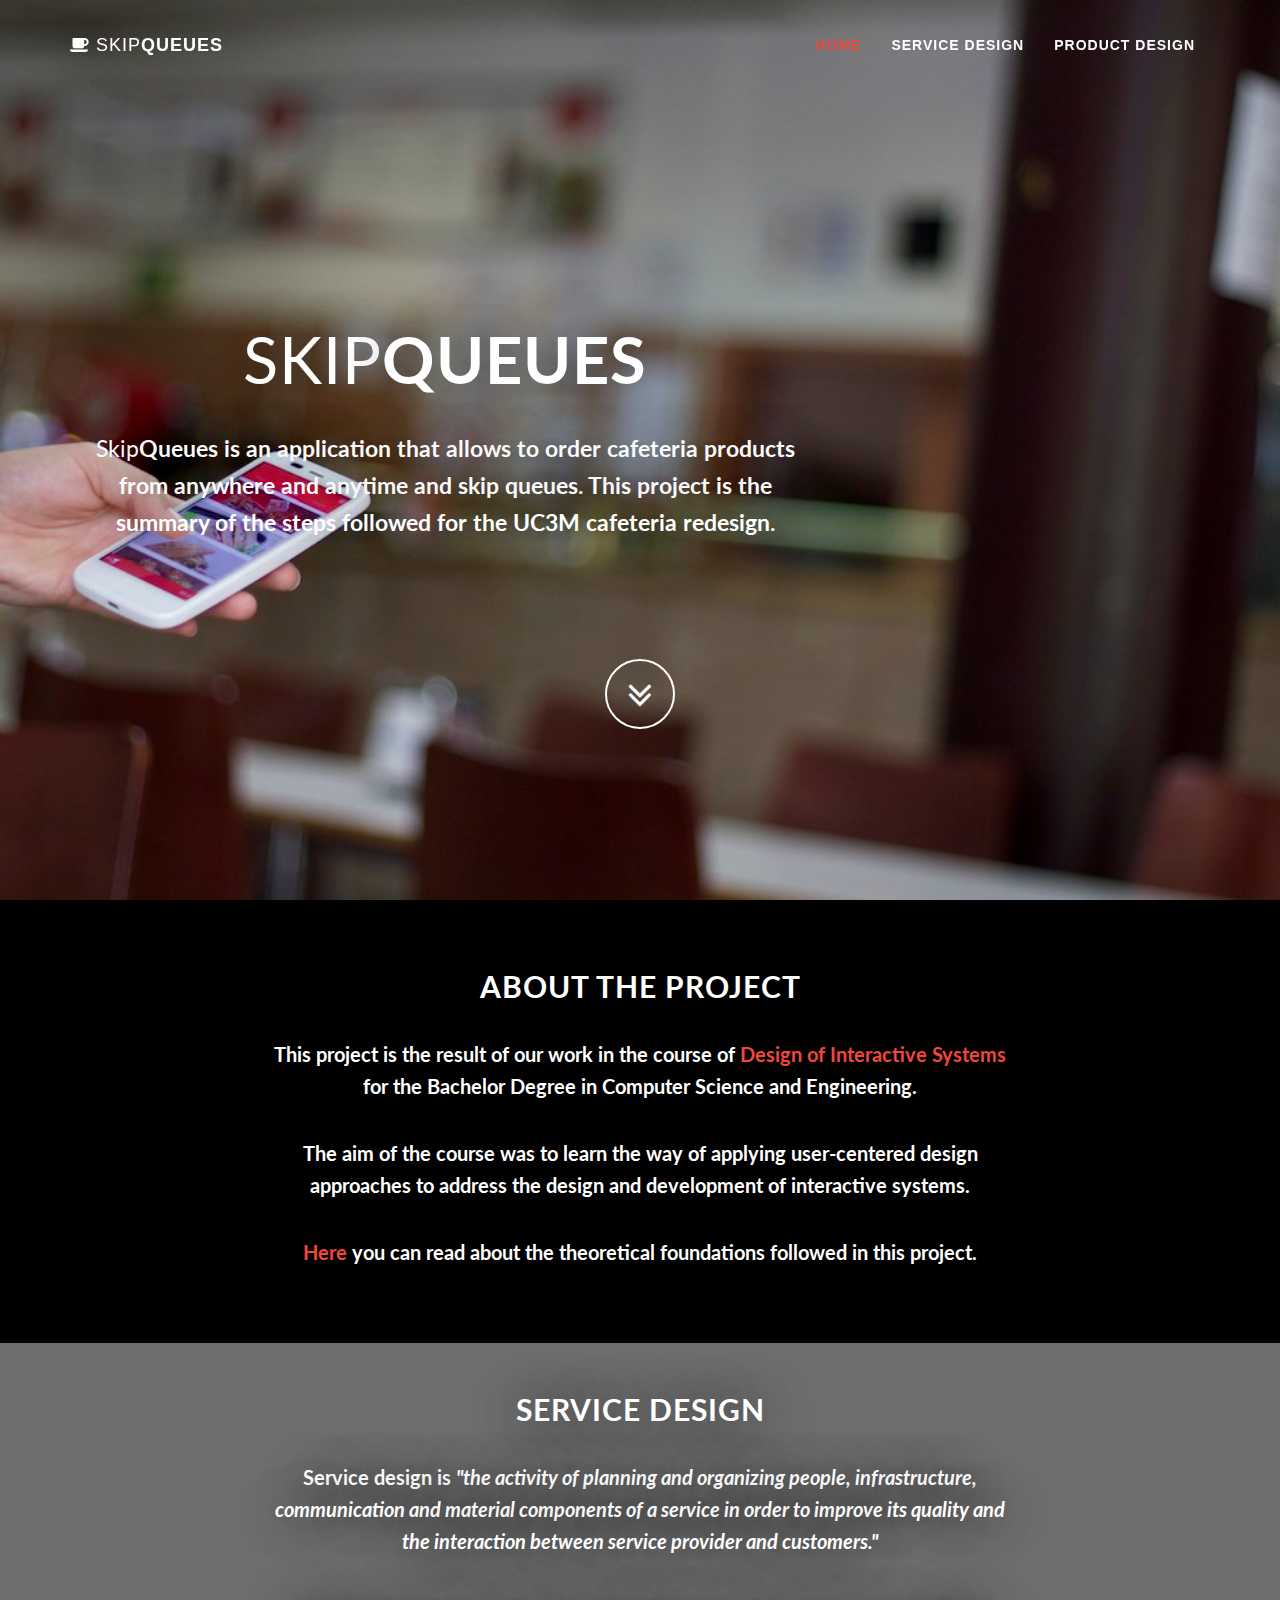
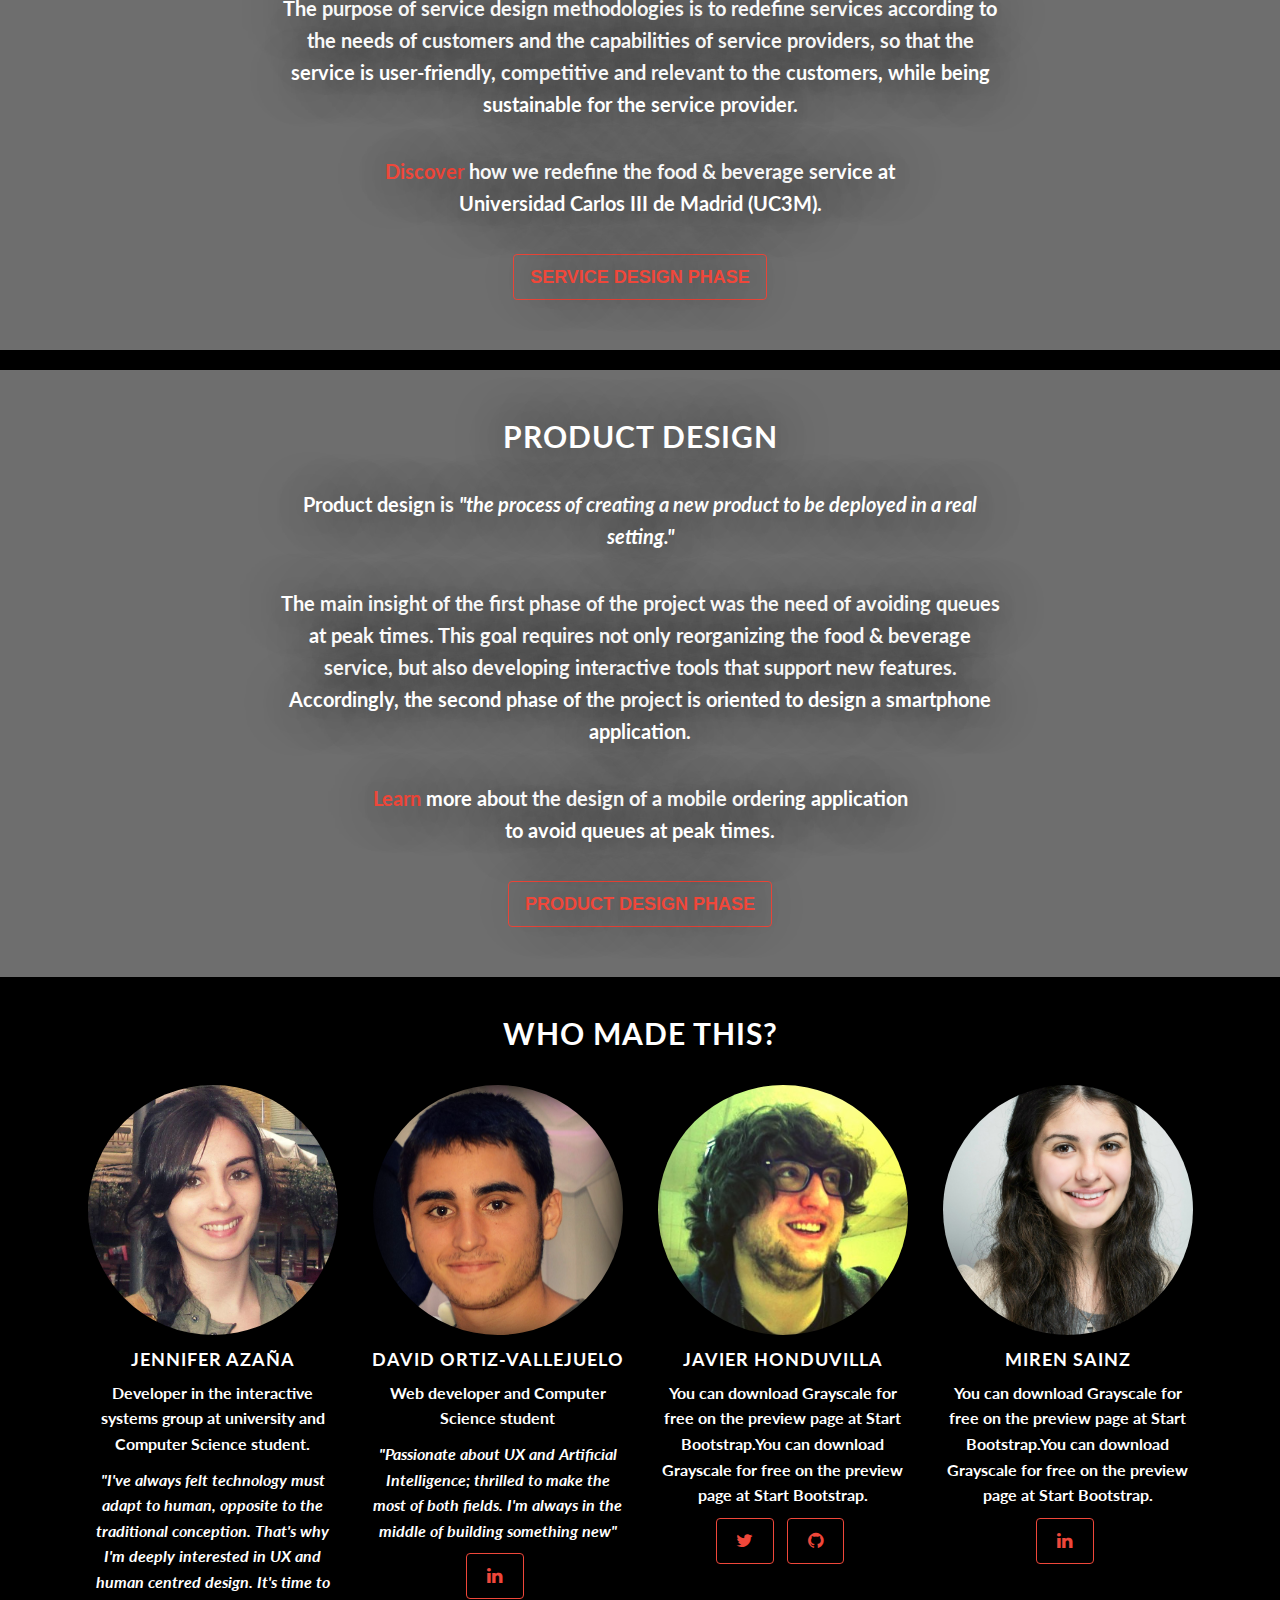
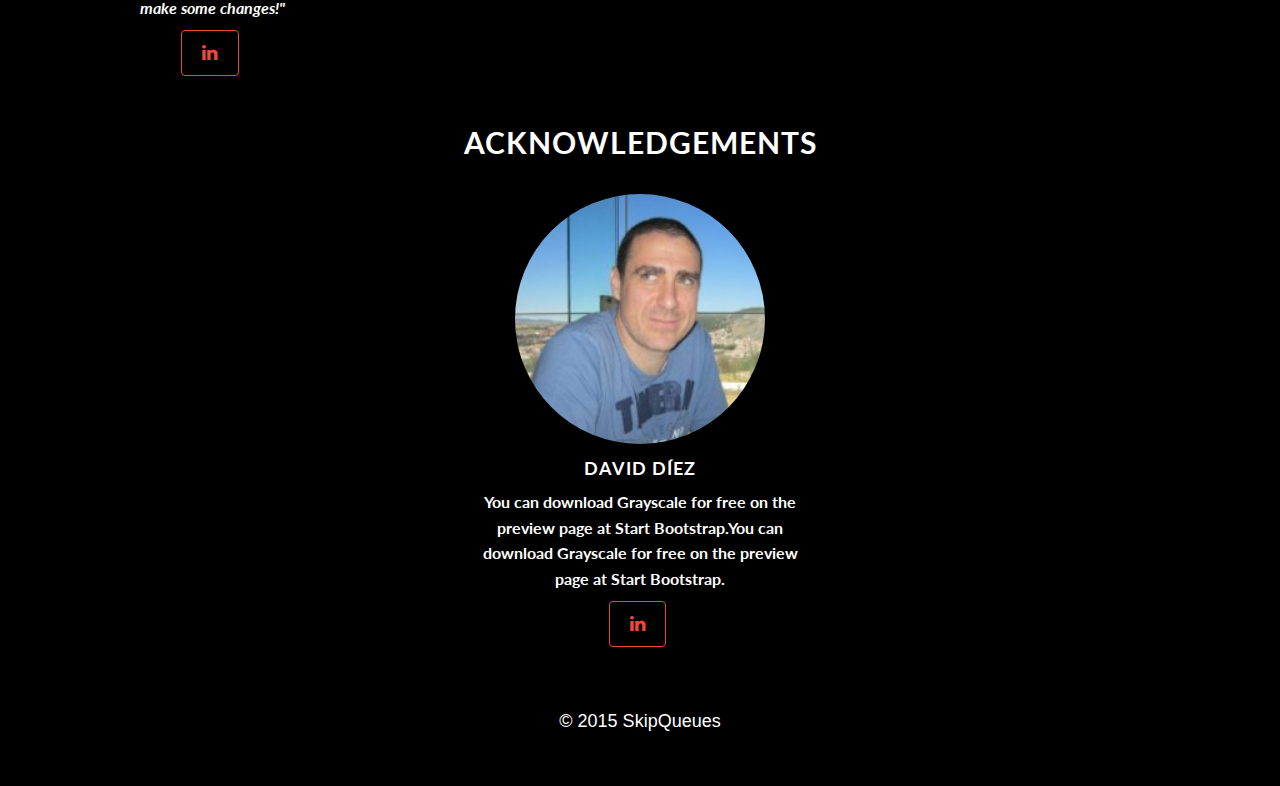
==== index.html @ c4e01fd3 "First commit" ====
<!DOCTYPE html>
<html lang="en">
    <head>
        <meta charset="utf-8">
        <meta http-equiv="X-UA-Compatible" content="IE=edge">
        <meta name="viewport" content="width=device-width, initial-scale=1">
        <meta name="description" content="">
        <meta name="author" content="">
    
        <title>SkipQueues</title>
        <link rel="shortcut icon" type="image/x-icon" href="./img/coffee.ico" />
        <!-- Bootstrap Core CSS -->
        <link href="css/bootstrap.min.css" rel="stylesheet">
        <!-- Custom CSS -->
        <link href="css/grayscale.css" rel="stylesheet">
        <!-- Custom Fonts -->
        <link href="font-awesome/css/font-awesome.min.css" rel="stylesheet" type="text/css">
        
        <link href="http://fonts.googleapis.com/css?family=Lato:300,400,700,300italic,400italic,700italic" rel="stylesheet" type="text/css">
    
        <!-- HTML5 Shim and Respond.js IE8 support of HTML5 elements and media queries -->
        <!-- WARNING: Respond.js doesn't work if you view the page via file:// -->
        <!--[if lt IE 9]>
            <script src="https://oss.maxcdn.com/libs/html5shiv/3.7.0/html5shiv.js"></script>
            <script src="https://oss.maxcdn.com/libs/respond.js/1.4.2/respond.min.js"></script>
        <![endif]-->
    </head>

    <body id="page-top" data-spy="scroll" data-target=".navbar-fixed-top">
    
        <!-- Navigation -->
        <nav class="navbar navbar-custom navbar-fixed-top" role="navigation">
            <div class="container">
                <div class="navbar-header">
                    <button type="button" class="navbar-toggle" data-toggle="collapse" data-target=".navbar-main-collapse">
                        <i class="fa fa-bars"></i>
                    </button>
                    <a class="navbar-brand page-scroll" href="#page-top">
                        <i class="fa fa-coffee"></i>  <span class="light">Skip</span>Queues
                    </a>
                </div>
    
                <!-- Collect the nav links, forms, and other content for toggling -->
                <div class="collapse navbar-collapse navbar-right navbar-main-collapse">
                    <ul class="nav navbar-nav">
                        <li >
                            <a style="color: rgb(239,71,58);" href="./index.html">Home</a>
                        </li>
                        <li>
                            <a  href="./service-design.html">Service design</a>
                        </li>
                        <li>
                            <a  href="./product-design.html">Product design</a>
                        </li>
                    </ul>
                </div>
                <!-- /.navbar-collapse -->
            </div>
            <!-- /.container -->
        </nav>
    
        <!-- Intro Header -->
        <header class="intro">
            <div class="intro-body">
                <div class="container">
                    <div class="row">
                        <div class="col-md-8" id="headerIntro">
                            
                            <h1 class="brand-heading" id="titleIndex"><span class="light">Skip</span>Queues</h1>
                            <p class="intro-text" id="descriptionIndex">
                                <span class="light">Skip</span>Queues is an application that allows to order cafeteria products from 
                                anywhere and anytime and skip queues. This project is the summary of the steps followed for the UC3M cafeteria redesign.
                            </p>
                        </div>
                        <div class ="col-md-3 ">
                          
                            <div class="div-for-video" id="videointro">
                                <video src="video/app2.mp4" id="glass" height="400px"  autoplay >
                                </video>
                            </div>
                        </div>
                    </div>
                    <div class="row">
                        <a href="#about" class="btn btn-circle page-scroll" id="buttonIntro">
                                <i class="fa fa-angle-double-down animated"></i>
                        </a>
                    </div>
                </div>
            </div>
        </header>
    
        <!-- About Section -->
        <section id="about" class="container content-section text-center">
            <div class="row">
                <div class="col-lg-8 col-lg-offset-2">
                    <h2 style="margin-top:30px;">About the project</h2>
                    <p>This project is the result of our work in the course of <a href="http://www3.uc3m.es/reina/Fichas/Idioma_2/218.13891.html">Design of Interactive Systems</a> for the Bachelor Degree in Computer Science and Engineering.</p>
                    <p>The aim of the course was to learn the way of applying user-centered design approaches to address the design and development of interactive systems.</p>
                    <p><a href="./process.html">Here</a> you can read about the theoretical foundations followed in this project.</p>
                </div>
            </div>
        </section>
    
        <!-- Download Section -->
        <section id="download" class="content-section text-center">
            <div class="download-section1 contrast">
                <div class="container">
                    <div class="col-lg-8 col-lg-offset-2">
                        <h2 style="text-shadow: 2px 2px 50px rgba(0, 0, 0, 0.9);">Service design</h2>
                        <p style="text-shadow: 2px 2px 50px rgba(0, 0, 0, 0.9);"><b>Service design</b> is <i>"the activity of planning and organizing people, infrastructure, communication and material components of a service in order to improve its quality and the interaction between service provider and customers."</i></p>
                        <p style="text-shadow: 2px 2px 50px rgba(0, 0, 0, 0.9);">The purpose of service design methodologies is to redefine services according to the needs of customers and the capabilities of service providers, so that the service is user-friendly, competitive and relevant to the customers, while being sustainable for the service provider.</p>
                        <p style="text-shadow: 2px 2px 50px rgba(0, 0, 0, 0.9);"><a href="./service-design.html">Discover</a> how we redefine the food & beverage service at <br>Universidad Carlos III de Madrid (UC3M).</p>
                        <a href="./service-design.html" class="btn btn-default btn-lg" style="text-shadow: 2px 2px 50px rgba(0, 0, 0, 0.9);">Service Design Phase</a>
                    </div>
                </div>
            </div>
            <br>
            <div class="download-section2">
                <div class="container contrast">
                    <div class="col-lg-8 col-lg-offset-2">
                        <h2 style="text-shadow: 2px 2px 50px rgba(0, 0, 0, 0.9);">Product design</h2>
                        <p style="text-shadow: 2px 2px 50px rgba(0, 0, 0, 0.9);"><b>Product design</b> is <i>"the process of creating a new product to be deployed in a real setting."</i></p>
                        <p style="text-shadow: 2px 2px 50px rgba(0, 0, 0, 0.9);">The main insight of the first phase of the project was the need of avoiding queues at peak times. This goal requires not only reorganizing the food & beverage service, but also developing interactive tools that support new features. Accordingly, the second phase of the project is oriented to design a smartphone application.</p>
                        <p style="text-shadow: 2px 2px 50px rgba(0, 0, 0, 0.9);"><a href="./product-design.html">Learn</a> more about the design of a mobile ordering application <br>to avoid queues at peak times.</p>
                        <a href="./product-design.html" class="btn btn-default btn-lg" style="text-shadow: 2px 2px 50px rgba(0, 0, 0, 0.9);">Product Design Phase</a>
                    </div>
                </div>
            </div>
        </section>
    
        <!-- Contact Section -->
        <section id="contact" class="container content-section text-center">
            <div class="row">
                <div class="col-lg-12">
                    <h2>Who made this?</h2>
                    
                    <div class="col-lg-3 col-md-6">
                        <img class="img-circle profile-img" src="img/contact/jenn.jpg" alt="">
                        <h4 style="margin-bottom:10px;margin-top:15px;">Jennifer Azaña</h4>
                        <p style="font-size:16px; margin-bottom:10px;">Developer in the interactive systems group at university and Computer Science student. </p>
                        <p style="font-size:16px; font-style:italic; margin-bottom:10px;">"I've always felt technology must adapt to human, opposite to the traditional conception. That's why I'm deeply interested in UX and human centred design. It's time to make some changes!"</p>
                        <ul class="list-inline banner-social-buttons">
                            <li>
                                <a href="https://www.linkedin.com/pub/jennifer-aza%C3%B1a-p%C3%A9rez/b5/9b3/256/en" class="btn btn-default btn-lg"><i class="fa fa-linkedin fa-fw"></i> </a>
                            </li>
                        </ul>
                    </div>
                    <div class="col-lg-3 col-md-6">
                        <img class="img-circle profile-img" src="img/contact/david.jpg" alt="">
                        <h4 style="margin-bottom:10px;margin-top:15px;">David Ortiz-Vallejuelo</h4>
                        <p style="font-size:16px; margin-bottom:10px;">Web developer and Computer Science student</p>
                        <p style="font-size:16px; font-style:italic; margin-bottom:10px;">"Passionate about UX and Artificial Intelligence; thrilled to make the most of both fields. I'm always in the middle of building something new"</p>
                        <ul class="list-inline banner-social-buttons">
                            <li>
                                <a href="https://es.linkedin.com/pub/david-ortiz-vallejuelo/b2/77/5bb/en" class="btn btn-default btn-lg"><i class="fa fa-linkedin fa-fw"></i> </a>
                            </li>
                        </ul>
                        <br class="hidden-lg visible-md"> <br class="hidden-lg visible-md"> <br class="hidden-lg visible-md"> 
                    </div>
                    
                    <div class="col-lg-3 col-md-6">
                        <img class="img-circle profile-img" src="img/contact/javier.jpg" alt="">
                        <h4 style="margin-bottom:10px;margin-top:15px;">Javier Honduvilla</h4>
                        <p style="font-size:16px; margin-bottom:10px;">You can download Grayscale for free on the preview page at Start Bootstrap.You can download Grayscale for free on the preview page at Start Bootstrap.</p>
                        <ul class="list-inline banner-social-buttons">
                            <li>
                                <a href="https://twitter.com/javierhonduco" class="btn btn-default btn-lg"><i class="fa fa-twitter fa-fw"></i> </a>
                            </li>
                            <li>
                                <a href="https://github.com/javierhonduco" class="btn btn-default btn-lg"><i class="fa fa-github fa-fw"></i> </a>
                            </li>
                        </ul>
                    </div>
                    <div class="col-lg-3 col-md-6">
                        <img class="img-circle profile-img" src="img/contact/miren.jpg" style="height:250px; width:250px;" alt="">
                        <h4 style="margin-bottom:10px;margin-top:15px;">Miren Sainz</h4>
                        <p style="font-size:16px; margin-bottom:10px;">You can download Grayscale for free on the preview page at Start Bootstrap.You can download Grayscale for free on the preview page at Start Bootstrap.</p>
                        <ul class="list-inline banner-social-buttons">
                            <li>
                                <a href="#" class="btn btn-default btn-lg"><i class="fa fa-linkedin fa-fw"></i> </a>
                            </li>
                        </ul>
                    </div>
                </div>
            </div>
        </section>

        <!-- Acknowledges Section -->
        <section id="contact" class="container content-section text-center">
            <div class="row">
                <div class="col-lg-12">
                    <h2>Acknowledgements</h2>
                    <div class="col-lg-4 col-lg-push-4 col-md-6 col-md-push-3">
                        <img class="img-circle profile-img" src="img/contact/DavidDiez.jpg" alt="">
                        <h4 style="margin-bottom:10px;margin-top:15px;">David Díez</h4>
                        <p style="font-size:16px; margin-bottom:10px;">You can download Grayscale for free on the preview page at Start Bootstrap.You can download Grayscale for free on the preview page at Start Bootstrap.</p>
                        <ul class="list-inline banner-social-buttons">
                            <li>
                                <a href="https://www.linkedin.com/pub/david-d%C3%ADez-cebollero-phd-csm/a5/5b7/49b" class="btn btn-default btn-lg"><i class="fa fa-linkedin fa-fw"></i> </a>
                            </li>
                        </ul>
                    </div>
                </div>
            </div>
        </section>

        <!-- Footer -->
        <footer>
            <div class="container text-center">
                <p id="footerText">&copy; 2015 SkipQueues</p>
            </div>
        </footer>
    
        <!-- jQuery -->
        <script defer src="js/jquery.js"></script>
        <!-- Bootstrap Core JavaScript -->
        <script defer src="js/bootstrap.min.js"></script>
        <!-- Plugin JavaScript -->
        <script defer src="js/jquery.easing.min.js"></script>
        <!-- Google Maps API Key - Use your own API key to enable the map feature. More information on the Google Maps API can be found at https://developers.google.com/maps/ -->
        <!--<script defer type="text/javascript" src="https://maps.googleapis.com/maps/api/js?key=AIzaSyCRngKslUGJTlibkQ3FkfTxj3Xss1UlZDA&sensor=false"></script>-->
        <!-- Custom Theme JavaScript -->
        <script defer src="js/grayscale.js"></script>
        <script>
            /*var video = document.getElementById('glass');
            video.addEventListener('click',function(){
              video.play();
            },false);*/
        </script>
    </body>
</html>
---- css/grayscale.css ----
/*!
 * Start Bootstrap - Grayscale Bootstrap Theme (http://startbootstrap.com)
 * Code licensed under the Apache License v2.0.
 * For details, see http://www.apache.org/licenses/LICENSE-2.0.
 */

body {
    width: 100%;
    height: 100%;
    font-family: "Lato","Helvetica Neue",Helvetica,Arial,sans-serif;
    color: #fff;
    background-color: #000;
    font-weight: 700;
}

.profile-img {
    width: 250px;
    height: 250px;
}

html {
    width: 100%;
    height: 100%;
}

h1,
h2,
h3,
h4,
h5,
h6 {
    margin: 0 0 35px;
    text-transform: uppercase;
    font-family: "Lato","Helvetica Neue",Helvetica,Arial,sans-serif;
    font-weight: 700;
    letter-spacing: 1px;
    
}

p {
    margin: 0 0 25px;
    font-size: 18px;
    line-height: 1.5;
}

.div-for-video{
    width: 279px;
    overflow:hidden;
    display:block;
    height: 397px;
}
#glass{
    margin-left: -215px;
}

@media(min-width:768px) {
    p {
        margin: 0 0 35px;
        font-size: 20px;
        line-height: 1.6;
    }
}

a {
    color:  rgb(239,71,58);
    -webkit-transition: all .2s ease-in-out;
    -moz-transition: all .2s ease-in-out;
    transition: all .2s ease-in-out;
}

a:hover,
a:focus {
    text-decoration: none;
    color: rgb(255, 161, 153);
}

.light {
    font-weight: 400;
}

.navbar-custom {
    margin-bottom: 0;
    border-bottom: 1px solid rgba(255,255,255,.3);
    text-transform: uppercase;
    font-family: Montserrat,"Helvetica Neue",Helvetica,Arial,sans-serif;
    background-color: #000;
}

.navbar-custom .navbar-brand {
    font-weight: 700;
}

.navbar-custom .navbar-brand:focus {
    outline: 0;
}

.navbar-custom .navbar-brand .navbar-toggle {
    padding: 4px 6px;
    font-size: 16px;
    color: #fff;
}

.navbar-custom .navbar-brand .navbar-toggle:focus,
.navbar-custom .navbar-brand .navbar-toggle:active {
    outline: 0;
}

.navbar-custom a {
    color: #fff;
}

.navbar-custom .nav li a {
    -webkit-transition: background .3s ease-in-out;
    -moz-transition: background .3s ease-in-out;
    transition: background .3s ease-in-out;
}

.navbar-custom .nav li a:hover {
    outline: 0;
    color: rgba(255,255,255,.8);
    background-color: transparent;
}

.navbar-custom .nav li a:focus,
.navbar-custom .nav li a:active {
    outline: 0;
    background-color: transparent;
}

.navbar-custom .nav li.active {
    outline: 0;
}

.navbar-custom .nav li.active a {
    background-color: rgba(255,255,255,.3);
}

.navbar-custom .nav li.active a:hover {
    color: #fff;
}


@media(min-width:768px) {
    .navbar-custom {
        padding: 20px 0;
        border-bottom: 0;
        letter-spacing: 1px;
        background: 0 0;
        -webkit-transition: background .5s ease-in-out,padding .5s ease-in-out;
        -moz-transition: background .5s ease-in-out,padding .5s ease-in-out;
        transition: background .5s ease-in-out,padding .5s ease-in-out;
    }

    .navbar-custom.top-nav-collapse {
        padding: 0;
        border-bottom: 1px solid rgba(255,255,255,.3);
        background: #000;
    }
    
}

#titleIndex{
    font-size:65px; 
    text-shadow: 2px 2px 50px rgba(0,0,0,0.6);
}

#descriptionIndex{
    font-size:23px; 
    text-shadow: 2px 2px 50px rgba(0,0,0,0.6);
}

#headerIntro{
    margin-top:13%; 
    margin-right:5%;
}

.intro {
    display: table;
    width: 100%;
    height: auto;
    padding: 60px 0;
    text-align: center;
    color: #fff;
    background: url(../img/back/background_titulo_principal.jpg) no-repeat top center scroll;
    background-color: #000;
    -webkit-background-size: cover;
    -moz-background-size: cover;
    background-size: cover;
    -o-background-size: cover;
    background-attachment: fixed;
}

.intro .intro-body {
    display: table-cell;
    vertical-align: middle;
}

.intro .intro-body .brand-heading {
    font-size: 40px;
}

.intro .intro-body .intro-text {
    font-size: 18px;
}

@media(min-width:768px) {
    .intro {
        height: 100%;
        padding: 0;
    }

    .intro .intro-body .brand-heading {
        font-size: 100px;
    }

    .intro .intro-body .intro-text {
        font-size: 26px;
    }
}

#videointro{
    margin-top:80px;
}

#buttonIntro{
    width: 70px;
    height: 70px;
    margin-top:10px;
    padding: 7px 16px;
    border: 2px solid #fff;
    border-radius: 100%!important;
    font-size: 40px;
    color: #fff;
    background: 0 0;
    -webkit-transition: background .3s ease-in-out;
    -moz-transition: background .3s ease-in-out;
    transition: background .3s ease-in-out;
    }

.btn-circle {
    width: 70px;
    height: 70px;
    margin-top: 15px;
    padding: 7px 16px;
    border: 2px solid #fff;
    border-radius: 100%!important;
    font-size: 40px;
    color: #fff;
    background: 0 0;
    -webkit-transition: background .3s ease-in-out;
    -moz-transition: background .3s ease-in-out;
    transition: background .3s ease-in-out;
}

.btn-circle:hover,
.btn-circle:focus {
    outline: 0;
    color: #fff;
    background: rgba(255,255,255,.1);
}

.btn-circle i.animated {
    -webkit-transition-property: -webkit-transform;
    -webkit-transition-duration: 1s;
    -moz-transition-property: -moz-transform;
    -moz-transition-duration: 1s;
}

.btn-circle i.animated {
    -webkit-animation-name: pulse;
    -moz-animation-name: pulse;
    -webkit-animation-duration: 1.5s;
    -moz-animation-duration: 1.5s;
    -webkit-animation-iteration-count: infinite;
    -moz-animation-iteration-count: infinite;
    -webkit-animation-timing-function: linear;
    -moz-animation-timing-function: linear;
}

@media(max-width:600px) {
    .btn-circle {
        margin-top:5px;
        width: 50px;
        height: 50px;
        font-size:30px;
        padding-left:14px;
        padding-top:5px;
   
    }
    
    #buttonIntro{
    width: 70px;
    height: 70px;
    margin-top: 30px;
    padding: 7px 16px;
    border: 2px solid #fff;
    border-radius: 100%!important;
    font-size: 40px;
    color: #fff;
    background: 0 0;
    -webkit-transition: background .3s ease-in-out;
    -moz-transition: background .3s ease-in-out;
    transition: background .3s ease-in-out;
    }
    
    #titleIndex{
    font-size:40px; 
    text-shadow: 2px 2px 50px rgba(0,0,0,0.6);
}

#descriptionIndex{
    font-size:20px; 
    text-shadow: 2px 2px 50px rgba(0,0,0,0.6);
}

#headerIntro{
    margin-top:8%; 
    margin-right:auto;
    margin-left:auto;
}

}

@media(max-width:991px){
    #videointro{
        margin-top:30px;
    }
    .div-for-video{
        width: 279px;
        overflow:hidden;
        display:block;
        height: 397px;
        margin-left:220px;
    }
}

@media(max-width:765px) {
    .div-for-video{
        width: 279px;
        overflow:hidden;
        display:block;
        height: 397px;
        margin-left:2%;
    }
    .btn-circle {
        margin-top:5px;
        width: 50px;
        height: 50px;
        font-size:30px;
        padding-left:14px;
        padding-top:5px;
   
    }
    
    #buttonIntro{
    width: 70px;
    height: 70px;
    margin-top: 30px;
    padding: 7px 16px;
    border: 2px solid #fff;
    border-radius: 100%!important;
    font-size: 40px;
    color: #fff;
    background: 0 0;
    -webkit-transition: background .3s ease-in-out;
    -moz-transition: background .3s ease-in-out;
    transition: background .3s ease-in-out;
    }
    
    #titleIndex{
    font-size:40px; 
    text-shadow: 2px 2px 50px rgba(0,0,0,0.6);
}

#descriptionIndex{
    font-size:20px; 
    text-shadow: 2px 2px 50px rgba(0,0,0,0.6);
}

#headerIntro{
    margin-top:8%; 
    margin-right:auto;
    margin-left:auto;
}
    
}


@-webkit-keyframes pulse {    
    0% {
        -webkit-transform: scale(1);
        transform: scale(1);
    }

    50% {
        -webkit-transform: scale(1.2);
        transform: scale(1.2);
    }

    100% {
        -webkit-transform: scale(1);
        transform: scale(1);
    }
}

@-moz-keyframes pulse {    
    0% {
        -moz-transform: scale(1);
        transform: scale(1);
    }

    50% {
        -moz-transform: scale(1.2);
        transform: scale(1.2);
    }

    100% {
        -moz-transform: scale(1);
        transform: scale(1);
    }
}

.content-section {
    padding-top: 20px;
}

.download-section1 {
    width: 100%;
    padding: 50px 0;
    color: #fff;
    background: url(../img/artsy/postits2.jpg) no-repeat top center scroll;
    background-color: #6E6E6E;
    -webkit-background-size: cover;
    -moz-background-size: cover;
    background-size: cover;
    -o-background-size: cover;
    background-attachment: fixed;
}

.download-section2 {
    width: 100%;
    padding: 50px 0;
    color: #fff;
    background: url(../img/artsy/mac2.jpg) no-repeat center center scroll;
    background-color: #6E6E6E;
    -webkit-background-size: cover;
    -moz-background-size: cover;
    background-size: cover;
    -o-background-size: cover;
    background-attachment: fixed;
}

#map {
    width: 100%;
    height: 200px;
    margin-top: 100px;
}

@media(min-width:767px) {
    .content-section {
        padding-top: 40px;
    }

    .download-section {
        padding: 100px 0;
    }

    #map {
        height: 400px;
        margin-top: 250px;
    }
}

.btn {
    border-radius: 0;
    text-transform: uppercase;
    font-family: Montserrat,"Helvetica Neue",Helvetica,Arial,sans-serif;
    font-weight: 400;
    -webkit-transition: all .3s ease-in-out;
    -moz-transition: all .3s ease-in-out;
    transition: all .3s ease-in-out;
}

.btn-default {
    border: 1px solid rgb(239,71,58); 
    color:rgb(239,71,58);
    font-weight: bold;
    background-color:transparent;
    -border-radius: 4px;
    -webkit-border-radius: 4px;
    -moz-border-radius: 4px;

}

.btn-default:hover,
.btn-default:focus {
    border: 1px solid rgb(239,71,58);
    outline: 0;
    color: #000;
    background-color: rgb(239,71,58);
}

ul.banner-social-buttons {
    margin-top: 0;
}

@media(max-width:1199px) {
    ul.banner-social-buttons {
        margin-top: 15px;
    }
}

@media(max-width:767px) {
    ul.banner-social-buttons li {
        display: block;
        margin-bottom: 20px;
        padding: 0;
    }

    ul.banner-social-buttons li:last-child {
        margin-bottom: 0;
    }
}

footer {
    padding: 50px 0;
}

footer p {
    margin: 0;
}

#footerText{
    font-family:"Helvetica";
    font-size:18px;
    font-weight:lighter;
}

::-moz-selection {
    text-shadow: none;
    background: #fcfcfc;
    background: rgba(255,255,255,.2);
}

::selection {
    text-shadow: none;
    background: #fcfcfc;
    background: rgba(255,255,255,.2);
}

img::selection {
    background: 0 0;
}

img::-moz-selection {
    background: 0 0;
}

body {
    webkit-tap-highlight-color: rgba(255,255,255,.2);
}
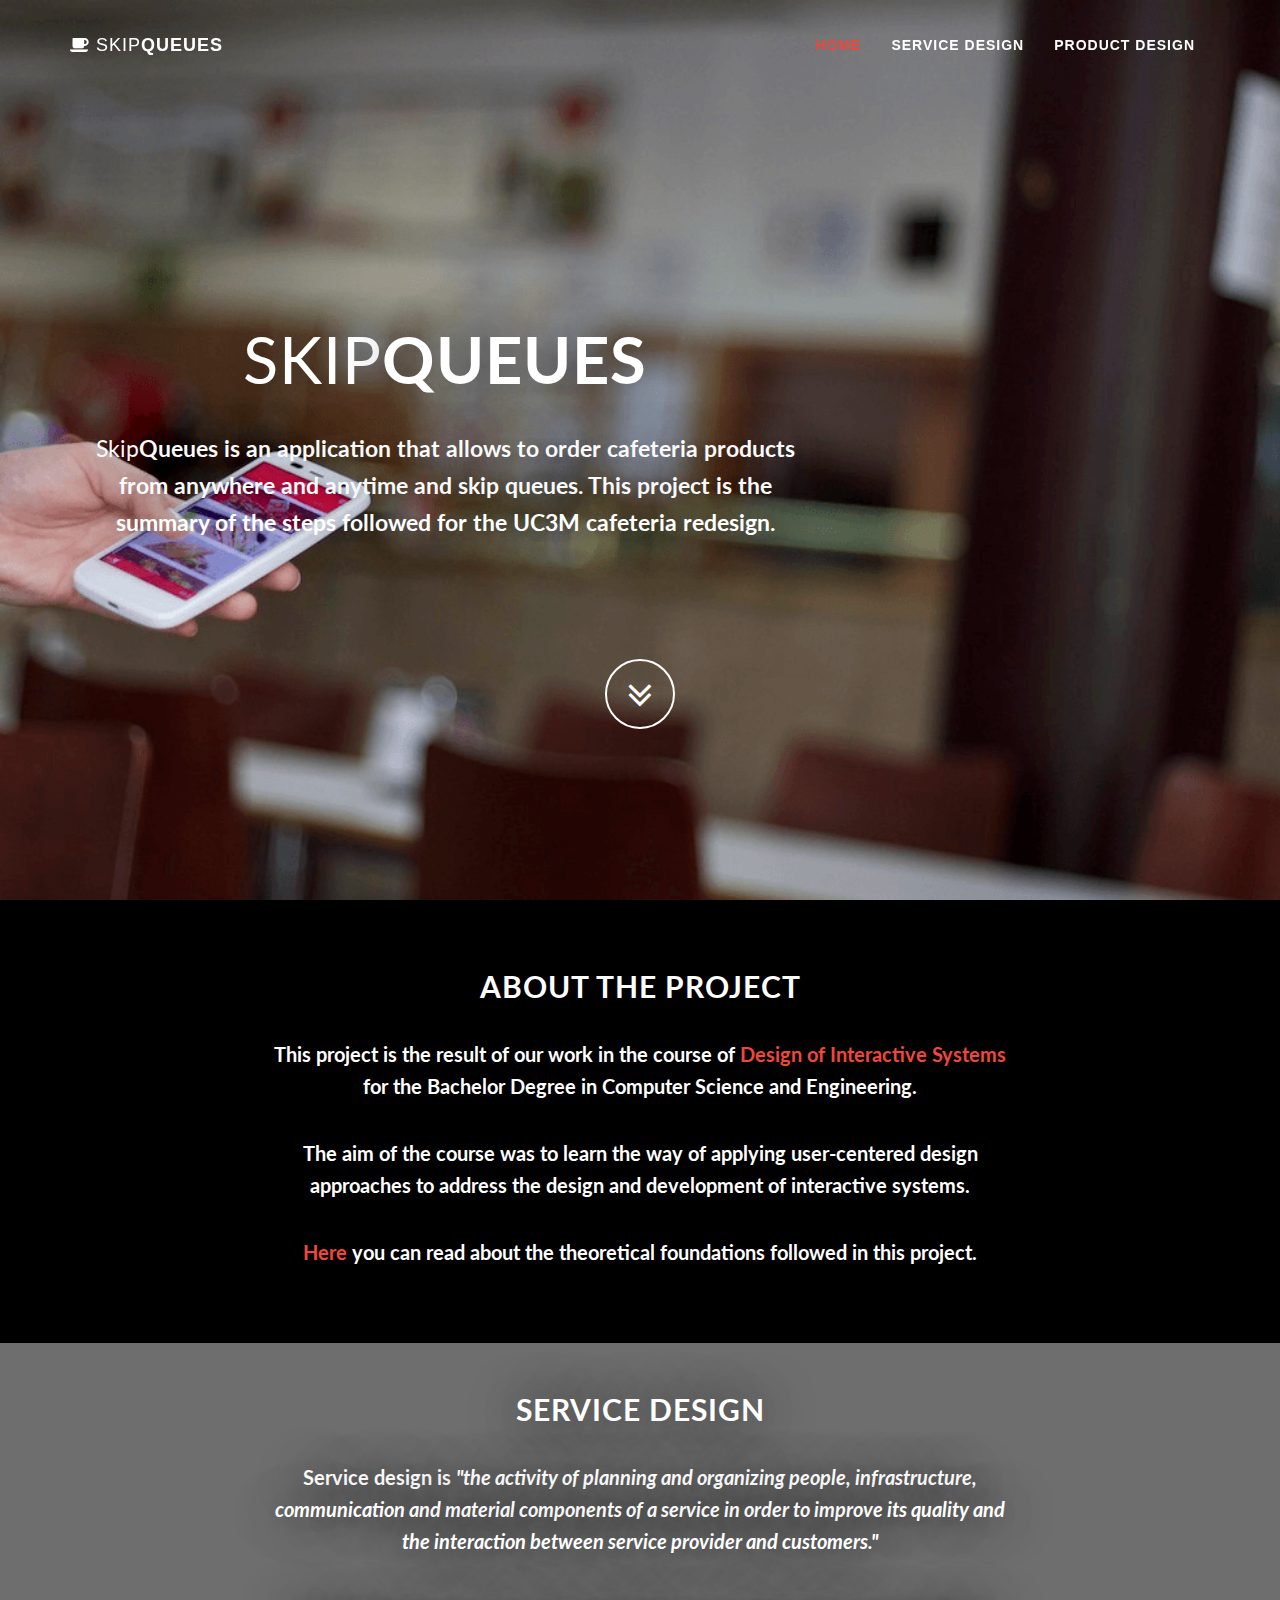
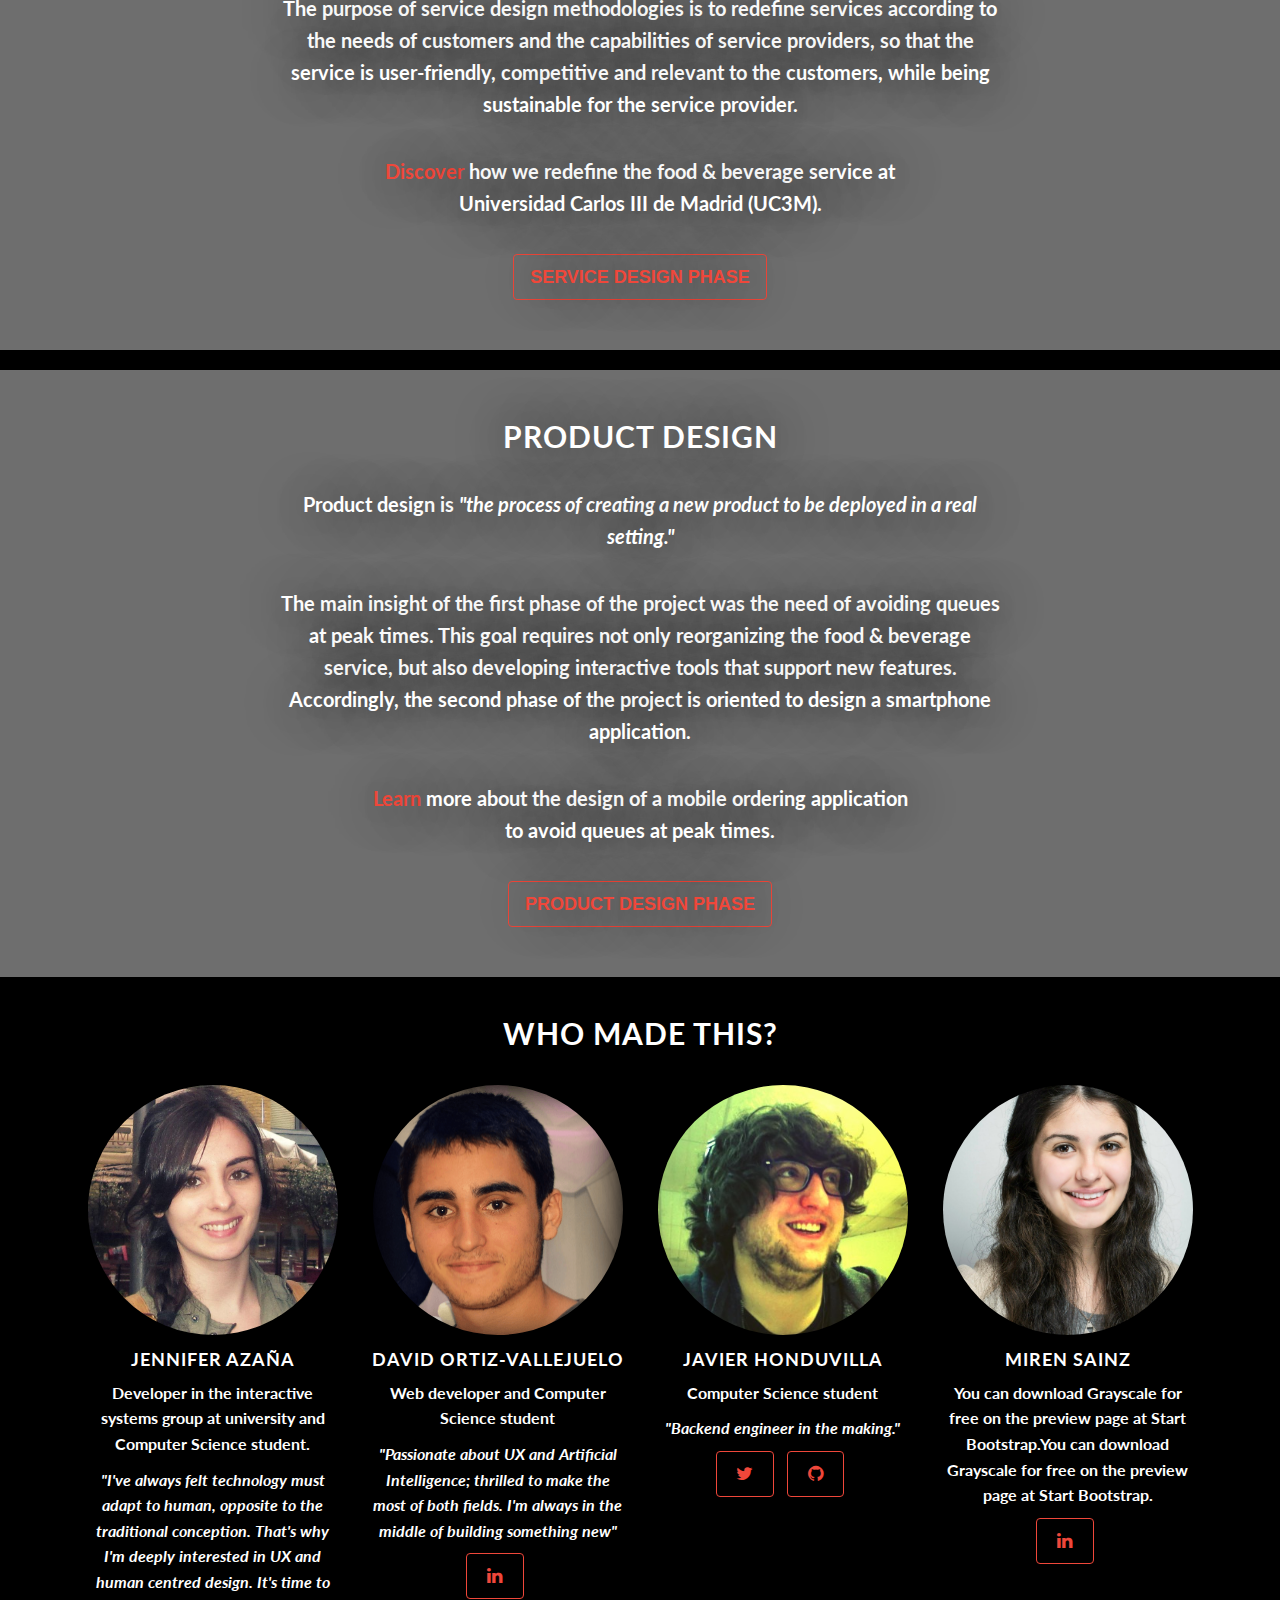
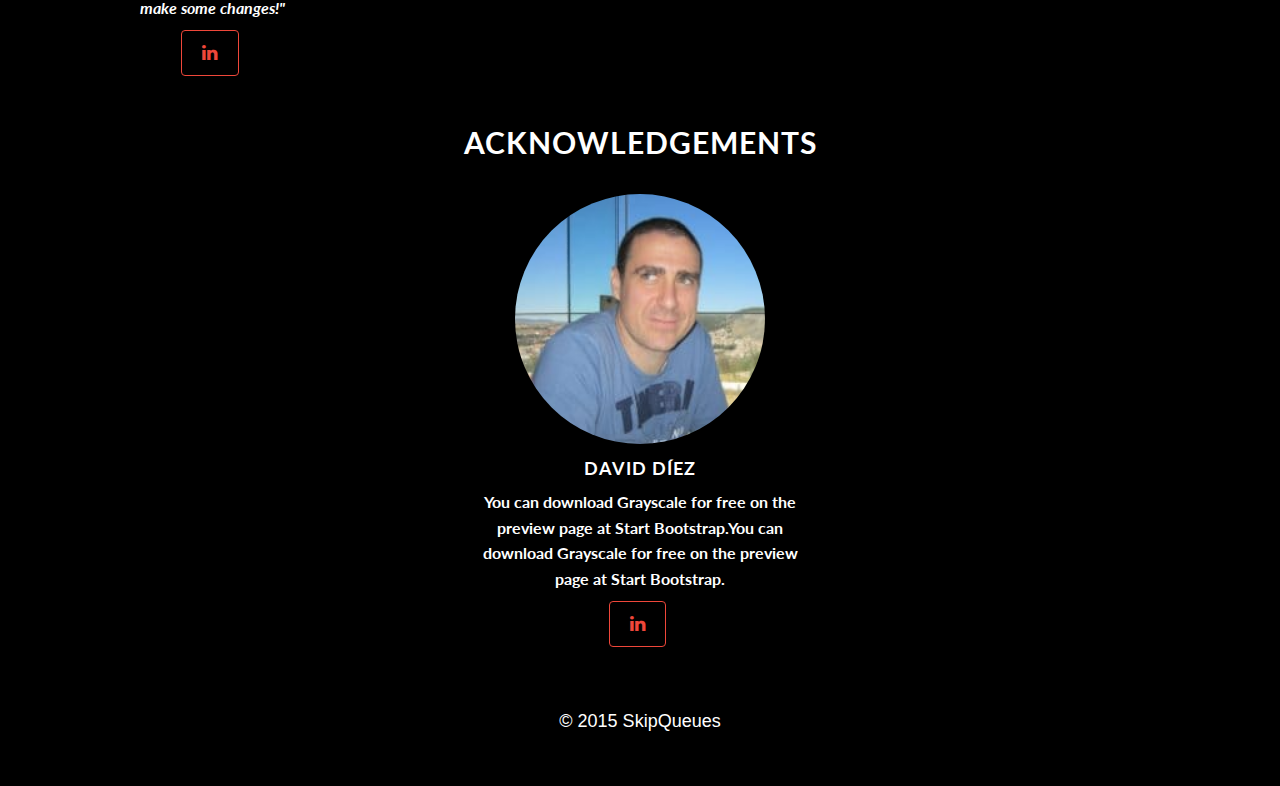
==== commit ee4e82e1: "added bio" ====
--- a/index.html
+++ b/index.html
@@ -161,7 +161,8 @@
                     <div class="col-lg-3 col-md-6">
                         <img class="img-circle profile-img" src="img/contact/javier.jpg" alt="">
                         <h4 style="margin-bottom:10px;margin-top:15px;">Javier Honduvilla</h4>
-                        <p style="font-size:16px; margin-bottom:10px;">You can download Grayscale for free on the preview page at Start Bootstrap.You can download Grayscale for free on the preview page at Start Bootstrap.</p>
+                        <p style="font-size:16px; margin-bottom:10px;">Computer Science student</p>
+                        <p style="font-size:16px; font-style:italic; margin-bottom:10px;">"Backend engineer in the making."</p>
                         <ul class="list-inline banner-social-buttons">
                             <li>
                                 <a href="https://twitter.com/javierhonduco" class="btn btn-default btn-lg"><i class="fa fa-twitter fa-fw"></i> </a>
